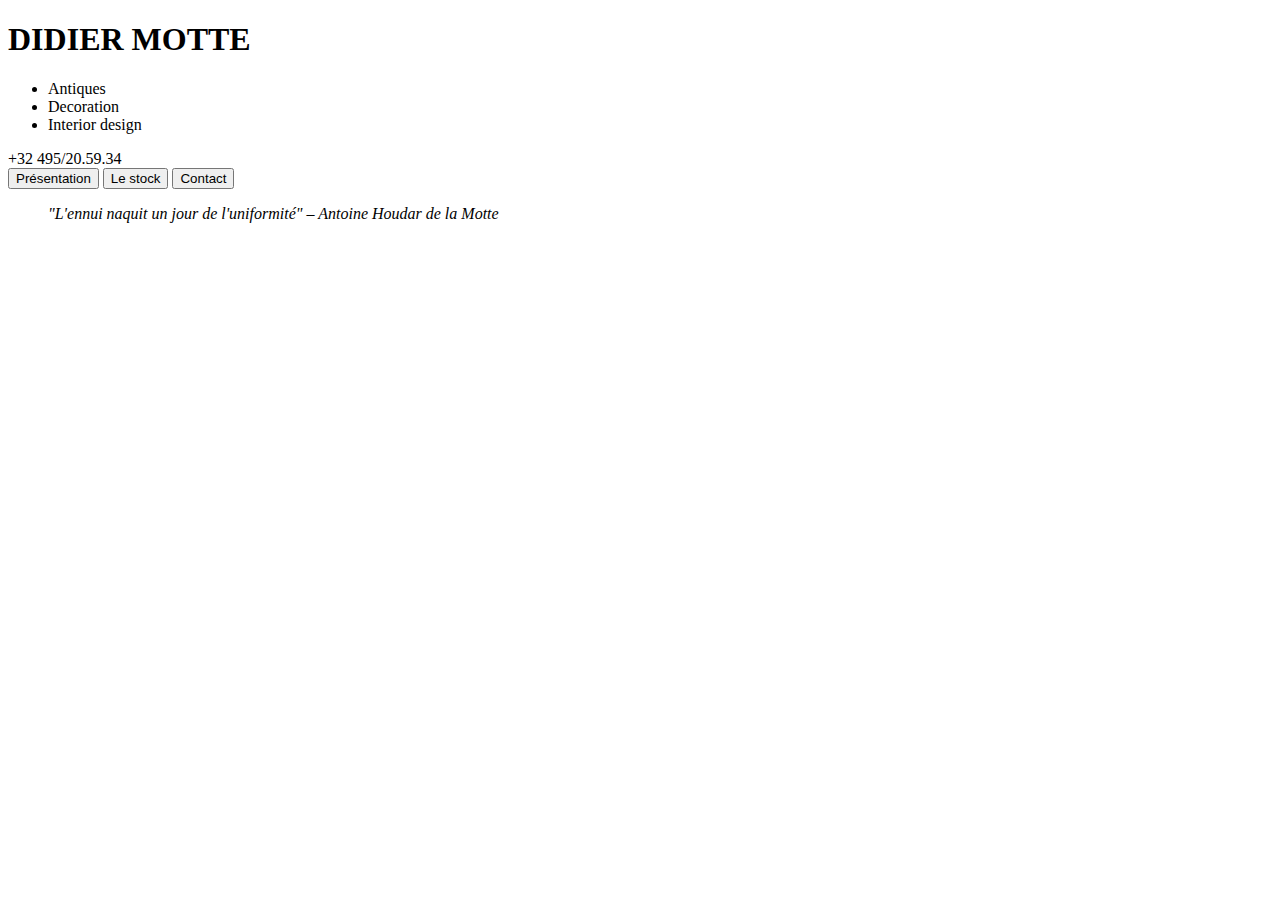
==== index.html @ cdcd1338 "changement index.html" ====
<!DOCTYPE html>
<html>
<head>
	<title>Antiquités, Décorations, Belgique — Didier Motte – Antiquités, Décoration</title>
	<meta charset="utf-8"/>
	<meta name="viewport" content="width=device-width, initial-scale=1" />
	<link rel="stylesheet" href="../css/reset.css" />
	<link rel="stylesheet" href="../css/style.css" />
	<link rel="shortcut icon" href="" type="image/x-icon">
	<link rel="icon" href="" type="image/x-icon">
</head>
	<body>
		<div id="background" class="image_1">
		<div id="Vcard">
			<div id="image_oeil" a href="#"></div>
			<h1>DIDIER MOTTE</h1>
			<ul>
				<li>Antiques</li>
				<li>Decoration</li>
				<li>Interior design</li>
			</ul>
			<div id='tel'>+32 495/20.59.34</div>
			<button>Présentation</button>
			<button>Le stock</button>
			<button>Contact</button>
		</div>
		</div>
		<div id="background" class="image_1">
			<blockquote>
			<i>"L'ennui naquit un jour de l'uniformité"</i>
			<i>– Antoine Houdar de la Motte</i>
			</blockquote>
		</div>
	</body>
</html>
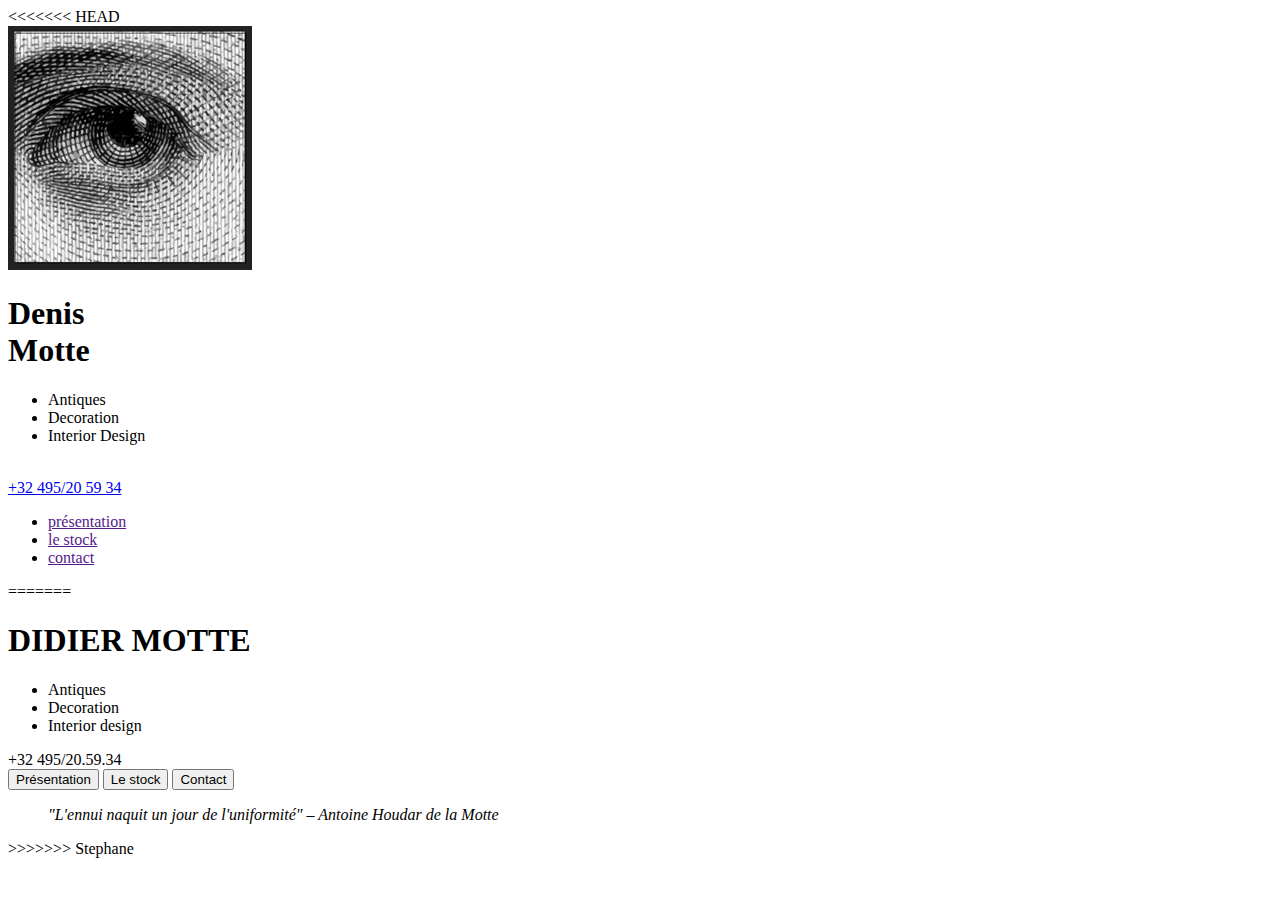
==== commit 0859c1b2: "index.html" ====
--- a/index.html
+++ b/index.html
@@ -9,28 +9,66 @@
 	<link rel="shortcut icon" href="" type="image/x-icon">
 	<link rel="icon" href="" type="image/x-icon">
 </head>
-	<body>
-		<div id="background" class="image_1">
-		<div id="Vcard">
-			<div id="image_oeil" a href="#"></div>
-			<h1>DIDIER MOTTE</h1>
-			<ul>
-				<li>Antiques</li>
-				<li>Decoration</li>
-				<li>Interior design</li>
-			</ul>
-			<div id='tel'>+32 495/20.59.34</div>
-			<button>Présentation</button>
-			<button>Le stock</button>
-			<button>Contact</button>
-		</div>
-		</div>
-		<div id="background" class="image_1">
-			<blockquote>
-			<i>"L'ennui naquit un jour de l'uniformité"</i>
-			<i>– Antoine Houdar de la Motte</i>
-			</blockquote>
-		</div>
-	</body>
+<body>
+<<<<<<< HEAD
+	
+	<div id="contenair" class="maincontenair">
+			
+			<div id="card">
+					<div id="mainlogo">
+						<div class="logo"><img src="Views/css/logoMotte.jpg"alt="logo"></div>
+						<h1 class="maintitle">Denis <br />Motte</h1>
+					</div>
+
+			<div id="maininfo">
+					 <ul class="secondinfo">
+							<li>Antiques</li>
+							<li>Decoration</li>
+							<li>Interior Design</li>
+						</ul>
+					<br />		
+					<a href="dialcall">+32 495/20 59 34</a>
+			</div>
+
+			<div id="product">
+				<ul class="subproduct">
+					<li><a href="">présentation</a></li>
+					<li><a href="">le stock</a></li>
+					<li><a href="">contact</a></li>
+				</ul>
+			</div>
+
+
+
+			<!--end card-->
+			</div>
+<!--end contenair-->
+			</div>
+
+</body>
 </html>
 
+=======
+	<div id="background" class="image_1">
+	<div id="Vcard">
+		<div id="image_oeil" a href="#"></div>
+		<h1>DIDIER MOTTE</h1>
+		<ul>
+			<li>Antiques</li>
+			<li>Decoration</li>
+			<li>Interior design</li>
+		</ul>
+		<div id='tel'>+32 495/20.59.34</div>
+		<button>Présentation</button>
+		<button>Le stock</button>
+		<button>Contact</button>
+	</div>
+	</div>
+	<div id="background" class="image_1">
+		<blockquote>
+		<i>"L'ennui naquit un jour de l'uniformité"</i>
+		<i>– Antoine Houdar de la Motte</i>
+		</blockquote>
+	</div>
+>>>>>>> Stephane
+
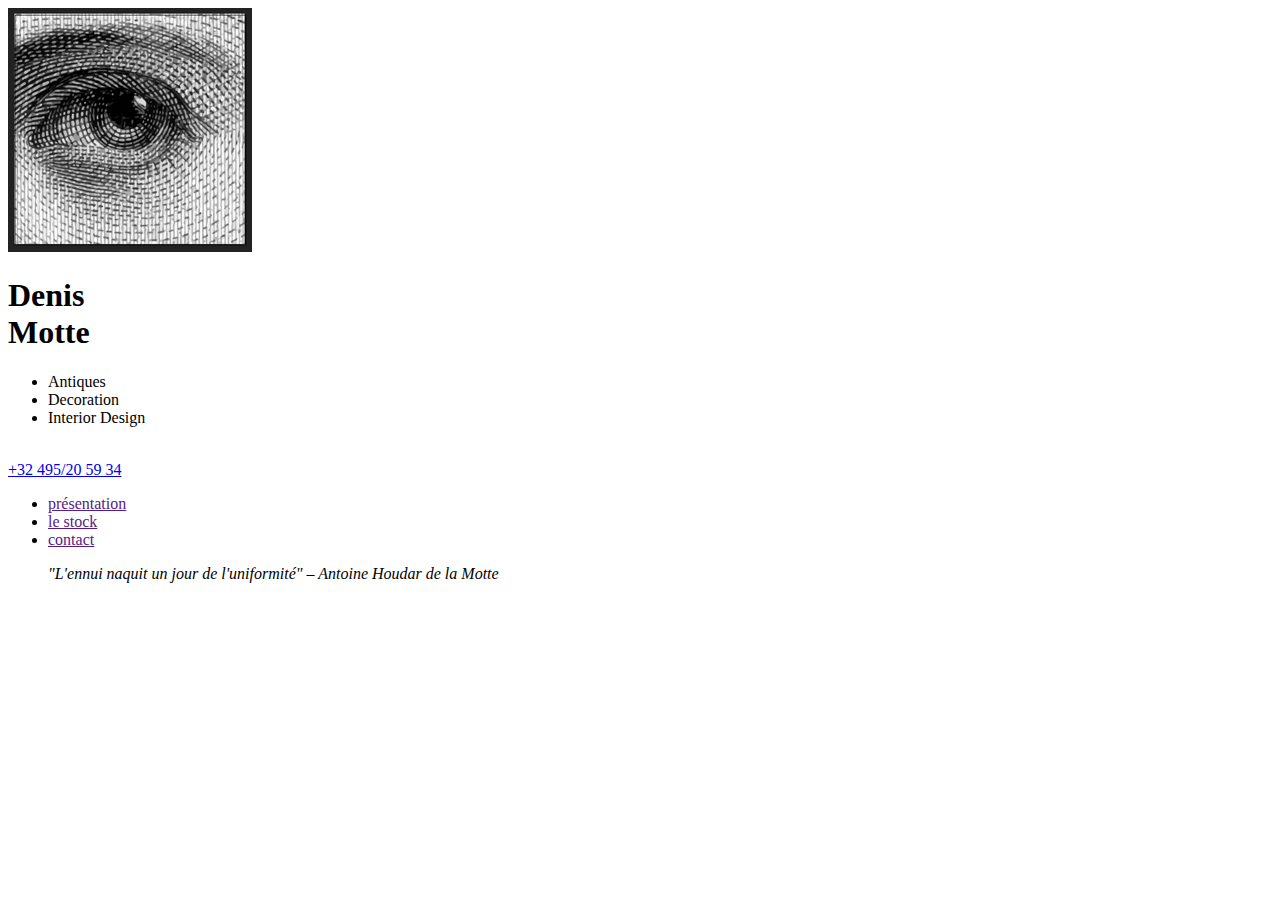
==== commit be5b289b: "mise a jout index.html" ====
--- a/index.html
+++ b/index.html
@@ -4,22 +4,18 @@
 	<title>Antiquités, Décorations, Belgique — Didier Motte – Antiquités, Décoration</title>
 	<meta charset="utf-8"/>
 	<meta name="viewport" content="width=device-width, initial-scale=1" />
-	<link rel="stylesheet" href="../css/reset.css" />
-	<link rel="stylesheet" href="../css/style.css" />
+	<link rel="stylesheet" href="views/css/reset.css" />
+	<link rel="stylesheet" href="views/css/style.css" />
 	<link rel="shortcut icon" href="" type="image/x-icon">
 	<link rel="icon" href="" type="image/x-icon">
 </head>
-<body>
-<<<<<<< HEAD
-	
-	<div id="contenair" class="maincontenair">
-			
+<body>	
+	<div id="contenair" class="maincontenair">			
 			<div id="card">
 					<div id="mainlogo">
 						<div class="logo"><img src="Views/css/logoMotte.jpg"alt="logo"></div>
 						<h1 class="maintitle">Denis <br />Motte</h1>
 					</div>
-
 			<div id="maininfo">
 					 <ul class="secondinfo">
 							<li>Antiques</li>
@@ -29,7 +25,6 @@
 					<br />		
 					<a href="dialcall">+32 495/20 59 34</a>
 			</div>
-
 			<div id="product">
 				<ul class="subproduct">
 					<li><a href="">présentation</a></li>
@@ -37,38 +32,17 @@
 					<li><a href="">contact</a></li>
 				</ul>
 			</div>
-
-
-
 			<!--end card-->
+			</div>
+			<div id="background" class="image_1">
+				<blockquote>
+					<i>"L'ennui naquit un jour de l'uniformité"</i>
+					<i>– Antoine Houdar de la Motte</i>
+				</blockquote>
 			</div>
 <!--end contenair-->
 			</div>
-
 </body>
 </html>
 
-=======
-	<div id="background" class="image_1">
-	<div id="Vcard">
-		<div id="image_oeil" a href="#"></div>
-		<h1>DIDIER MOTTE</h1>
-		<ul>
-			<li>Antiques</li>
-			<li>Decoration</li>
-			<li>Interior design</li>
-		</ul>
-		<div id='tel'>+32 495/20.59.34</div>
-		<button>Présentation</button>
-		<button>Le stock</button>
-		<button>Contact</button>
-	</div>
-	</div>
-	<div id="background" class="image_1">
-		<blockquote>
-		<i>"L'ennui naquit un jour de l'uniformité"</i>
-		<i>– Antoine Houdar de la Motte</i>
-		</blockquote>
-	</div>
->>>>>>> Stephane
 
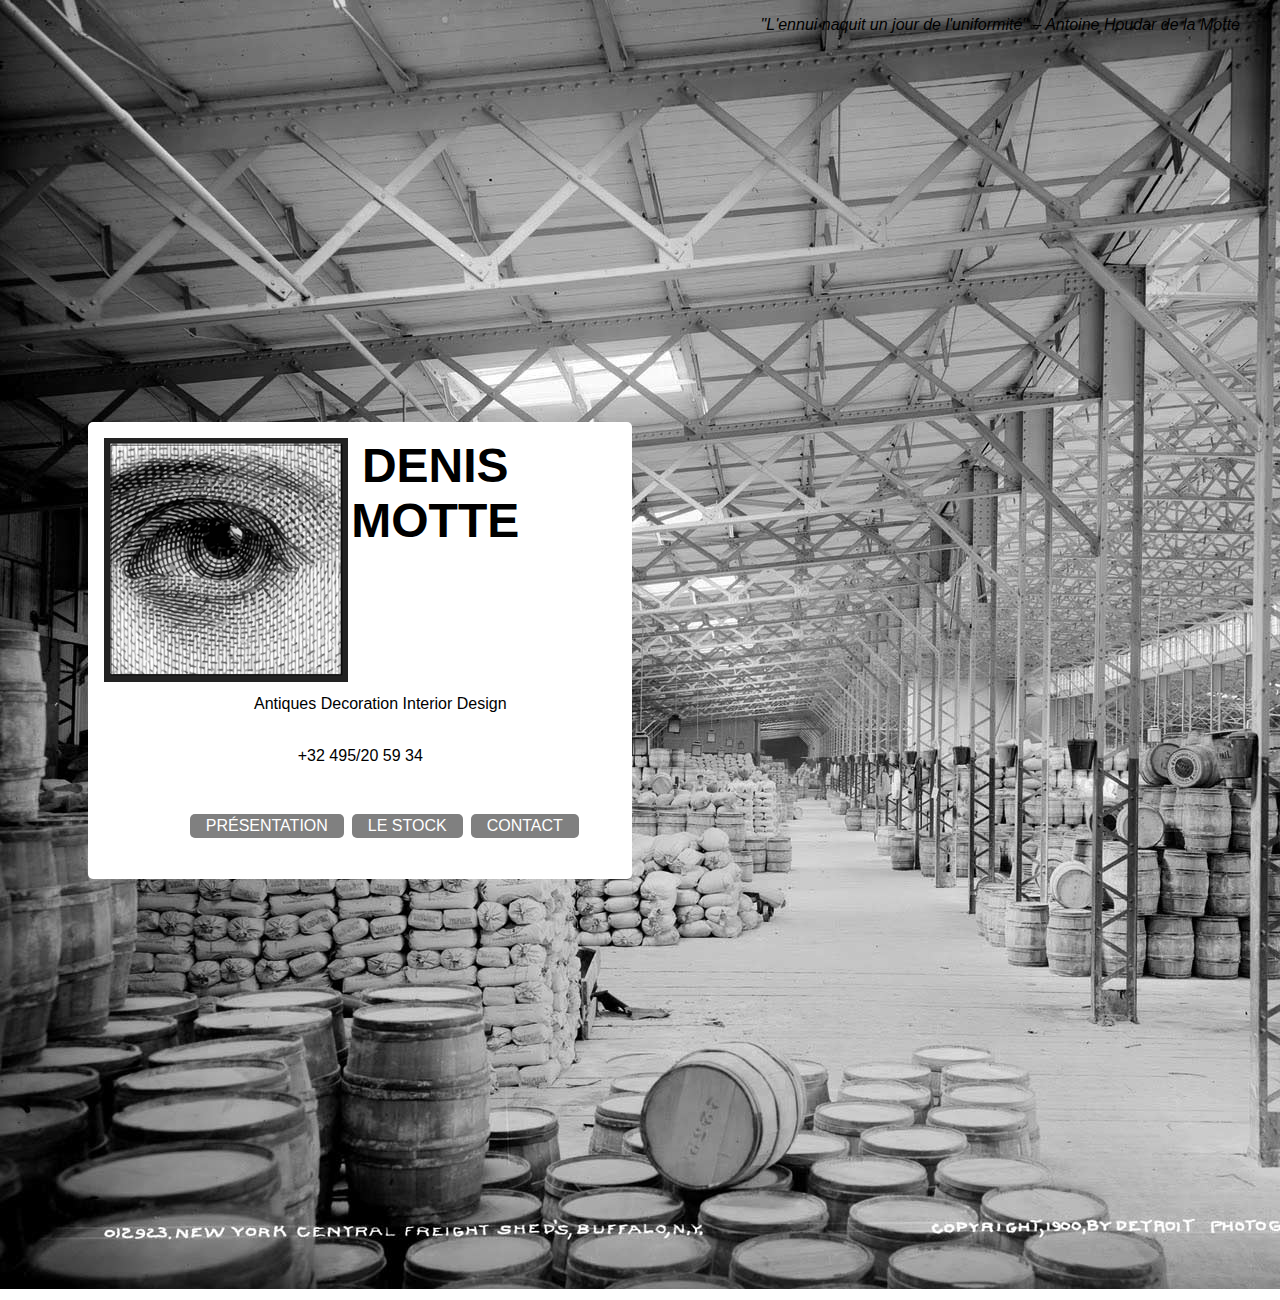
==== commit d2d09631: "Correct index" ====
--- a/index.html
+++ b/index.html
@@ -4,13 +4,13 @@
 	<title>Antiquités, Décorations, Belgique — Didier Motte – Antiquités, Décoration</title>
 	<meta charset="utf-8"/>
 	<meta name="viewport" content="width=device-width, initial-scale=1" />
-	<link rel="stylesheet" href="views/css/reset.css" />
-	<link rel="stylesheet" href="views/css/style.css" />
+	<link rel="stylesheet" href="Views/css/reset.css" />
+	<link rel="stylesheet" href="Views/css/style.css" />
 	<link rel="shortcut icon" href="" type="image/x-icon">
 	<link rel="icon" href="" type="image/x-icon">
 </head>
-<body>	
-	<div id="contenair" class="maincontenair">			
+<body>
+	<div id="contenair" class="maincontenair">
 			<div id="card">
 					<div id="mainlogo">
 						<div class="logo"><img src="Views/css/logoMotte.jpg"alt="logo"></div>
@@ -22,7 +22,7 @@
 							<li>Decoration</li>
 							<li>Interior Design</li>
 						</ul>
-					<br />		
+					<br />
 					<a href="dialcall">+32 495/20 59 34</a>
 			</div>
 			<div id="product">
@@ -44,5 +44,3 @@
 			</div>
 </body>
 </html>
-
-
--- a/Views/css/style.css
+++ b/Views/css/style.css
@@ -0,0 +1,132 @@
+
+body{
+color:#000;
+font-family: "Trebuchet",Arial,sans-serif;
+
+}
+
+a{
+text-decoration: none;
+color:#000;
+}
+
+
+.maincontenair{
+max-width:1500px;
+min-height:1300px;
+background: url(NY_docks_o.jpg)no-repeat;
+display: -webkit-flex; /* Safari */
+-webkit-align-items: flex-start; /* Safari 7.0+ */
+display: flex;
+align-items: flex-start
+}
+
+
+
+#card {
+text-align: center;
+background-color:#fff;
+margin: 0 auto;
+padding: 1em;
+width:40%;
+height:425px;
+border-radius: 5px;
+-webkit-align-self: center; /* Safari 7.0+ */
+align-self: center;
+}
+
+
+
+/*INSIDE CARD*/
+
+#mainlogo {
+width: 100%;
+margin-bottom: 10%;
+}
+
+
+.logo{
+width:150px;
+height:150px;
+float: left;
+}
+
+/* .logo img{
+width:50%;
+height:50%;
+} */
+
+.maintitle {
+font: bold 3em "Trebuchet",Arial,sans-serif;
+text-transform: uppercase;
+/* float:left;
+ */margin:0;
+padding-left:3em;
+padding-bottom: 2em;
+display: block;
+
+}
+
+
+#maininfo{
+margin-top: 10%;
+clear: left;	
+}
+
+
+
+ul.secondinfo {
+list-style-type:circle;
+}
+
+ul.secondinfo li {
+	display: inline-block;
+
+}
+
+#product{
+ padding-top:2em;
+ text-align: center;	
+}
+
+.subproduct {
+display: flex;
+flex-direction:row;
+list-style-type: none;
+ justify-content: center;
+
+}
+
+.subproduct li{
+/* 	display: inline-block;
+	 */	padding-left:0.5em;
+}
+
+.subproduct li a {
+display: block;
+border-radius:5px; 
+line-height: 1.5em;
+background-color: grey;
+text-transform: uppercase;
+text-align: center;
+color: #fff;
+padding-left:1em;
+padding-right: 1em;
+}
+
+
+.subproduct li a:hover {
+border: 1px inset #222;
+background-color:#fff;
+color:#000;
+}
+
+
+
+
+
+.contact {
+float: right;
+width: auto;
+}
+
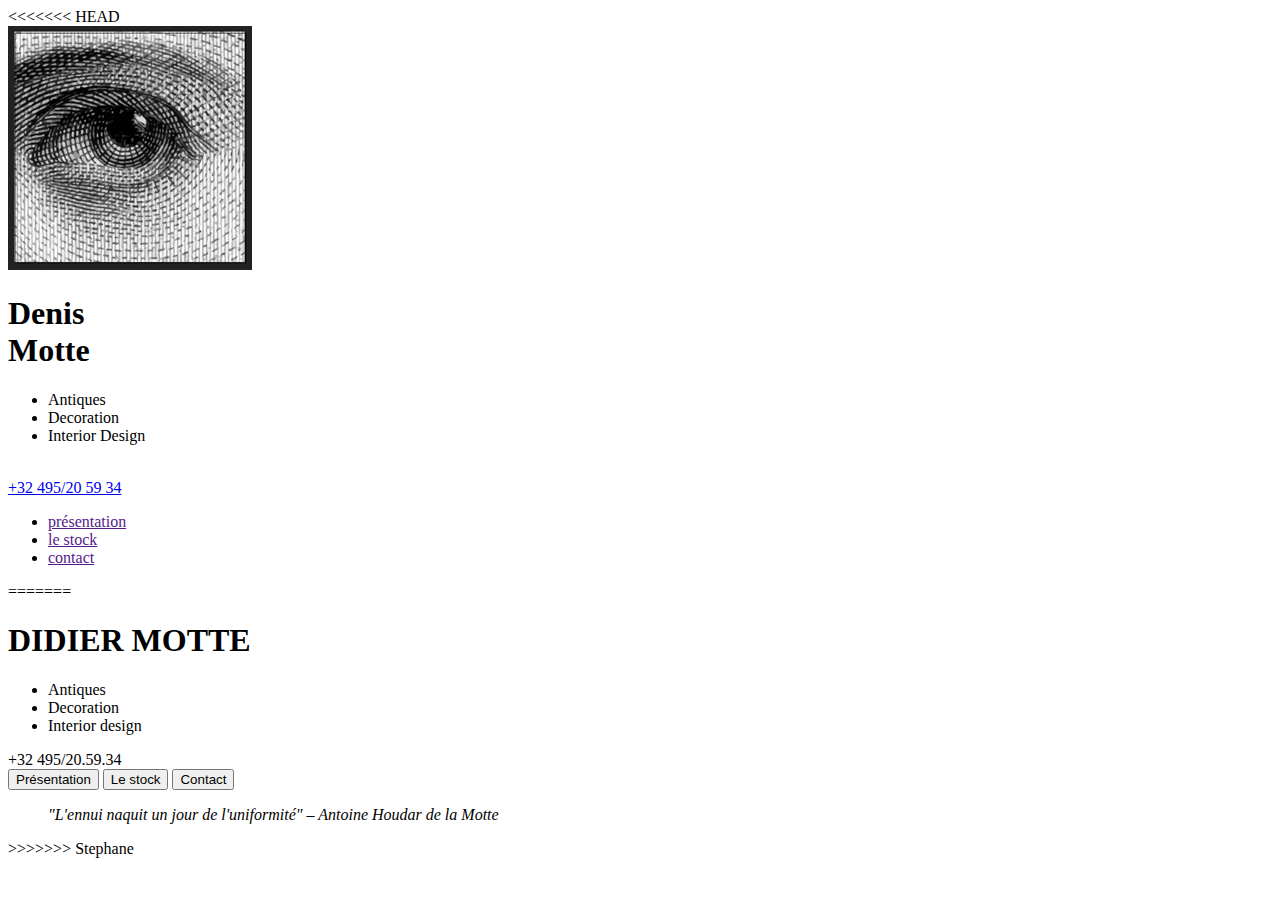
==== commit c09b7711: "update" ====
--- a/index.html
+++ b/index.html
@@ -4,18 +4,22 @@
 	<title>Antiquités, Décorations, Belgique — Didier Motte – Antiquités, Décoration</title>
 	<meta charset="utf-8"/>
 	<meta name="viewport" content="width=device-width, initial-scale=1" />
-	<link rel="stylesheet" href="Views/css/reset.css" />
-	<link rel="stylesheet" href="Views/css/style.css" />
+	<link rel="stylesheet" href="<?= VIEW . 'css/reset.css' ?>">
+	<link rel="stylesheet" href="<?= VIEW . 'style.css' ?>" type= text/css>
 	<link rel="shortcut icon" href="" type="image/x-icon">
 	<link rel="icon" href="" type="image/x-icon">
 </head>
 <body>
+<<<<<<< HEAD
+
 	<div id="contenair" class="maincontenair">
+
 			<div id="card">
 					<div id="mainlogo">
 						<div class="logo"><img src="Views/css/logoMotte.jpg"alt="logo"></div>
 						<h1 class="maintitle">Denis <br />Motte</h1>
 					</div>
+
 			<div id="maininfo">
 					 <ul class="secondinfo">
 							<li>Antiques</li>
@@ -25,6 +29,7 @@
 					<br />
 					<a href="dialcall">+32 495/20 59 34</a>
 			</div>
+
 			<div id="product">
 				<ul class="subproduct">
 					<li><a href="">présentation</a></li>
@@ -32,15 +37,37 @@
 					<li><a href="">contact</a></li>
 				</ul>
 			</div>
+
+
+
 			<!--end card-->
-			</div>
-			<div id="background" class="image_1">
-				<blockquote>
-					<i>"L'ennui naquit un jour de l'uniformité"</i>
-					<i>– Antoine Houdar de la Motte</i>
-				</blockquote>
 			</div>
 <!--end contenair-->
 			</div>
+
 </body>
 </html>
+
+=======
+	<div id="background" class="image_1">
+	<div id="Vcard">
+		<div id="image_oeil" a href="#"></div>
+		<h1>DIDIER MOTTE</h1>
+		<ul>
+			<li>Antiques</li>
+			<li>Decoration</li>
+			<li>Interior design</li>
+		</ul>
+		<div id='tel'>+32 495/20.59.34</div>
+		<button>Présentation</button>
+		<button>Le stock</button>
+		<button>Contact</button>
+	</div>
+	</div>
+	<div id="background" class="image_1">
+		<blockquote>
+		<i>"L'ennui naquit un jour de l'uniformité"</i>
+		<i>– Antoine Houdar de la Motte</i>
+		</blockquote>
+	</div>
+>>>>>>> Stephane
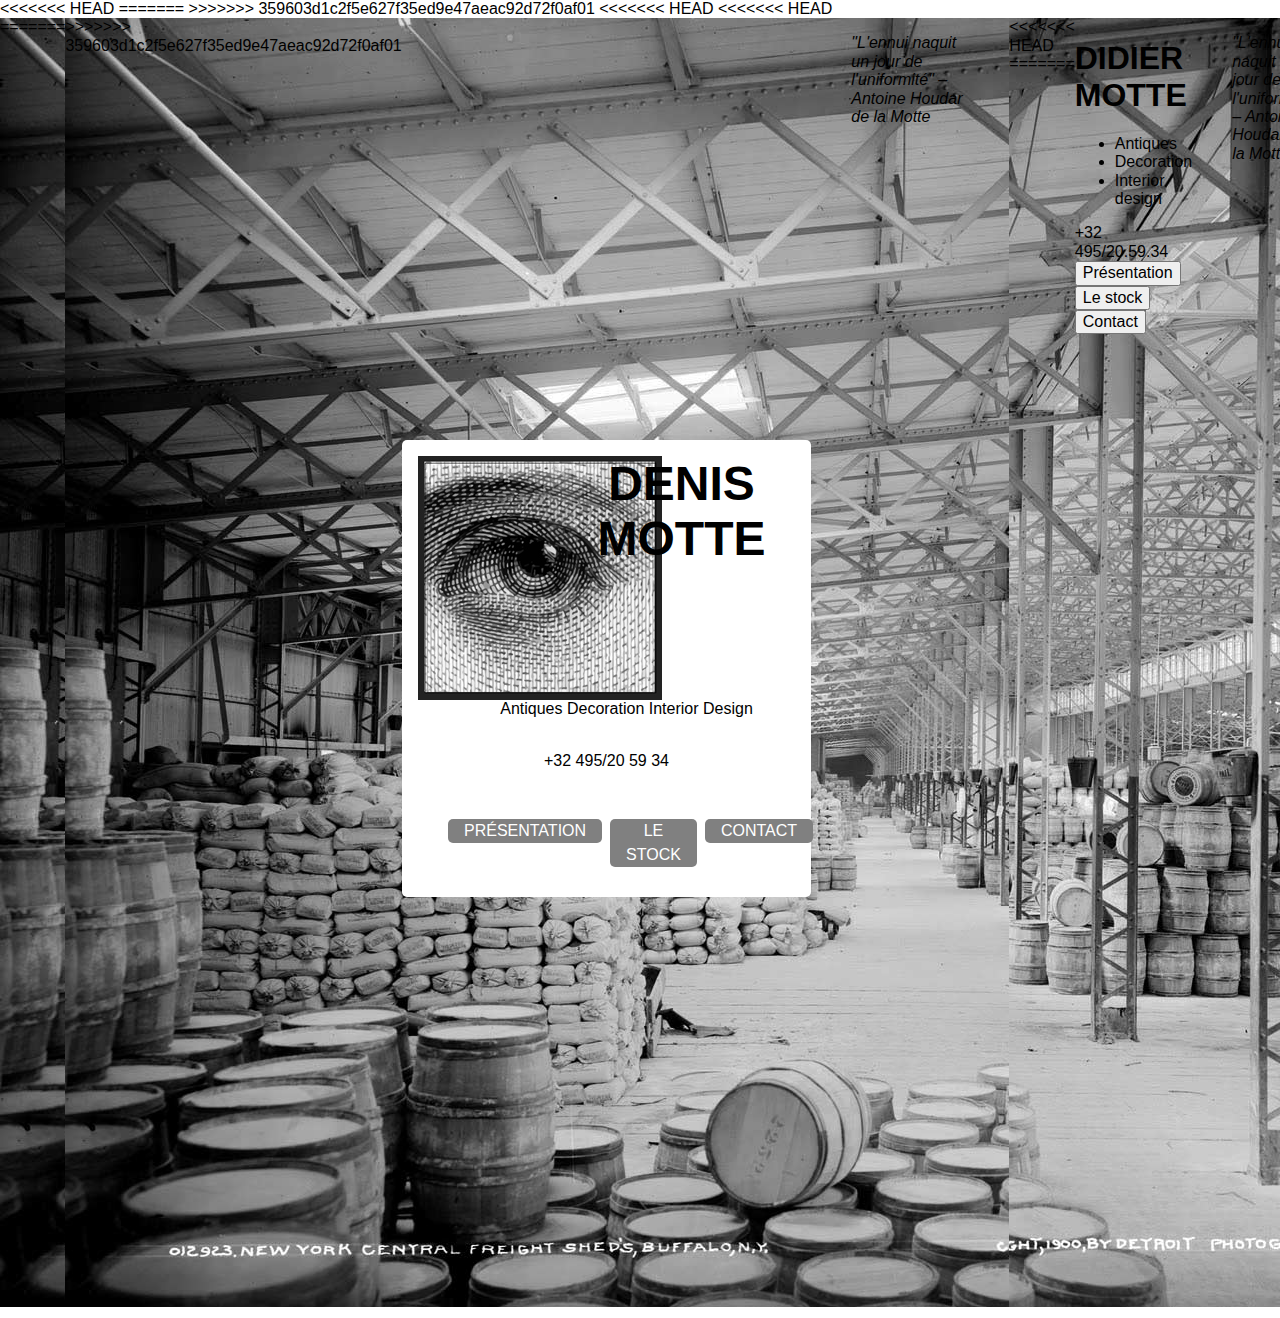
==== commit e64f45b5: "machin" ====
--- a/index.html
+++ b/index.html
@@ -4,22 +4,30 @@
 	<title>Antiquités, Décorations, Belgique — Didier Motte – Antiquités, Décoration</title>
 	<meta charset="utf-8"/>
 	<meta name="viewport" content="width=device-width, initial-scale=1" />
+<<<<<<< HEAD
 	<link rel="stylesheet" href="<?= VIEW . 'css/reset.css' ?>">
 	<link rel="stylesheet" href="<?= VIEW . 'style.css' ?>" type= text/css>
+=======
+	<link rel="stylesheet" href="Views/css/reset.css" />
+	<link rel="stylesheet" href="Views/css/style.css" />
+>>>>>>> 359603d1c2f5e627f35ed9e47aeac92d72f0af01
 	<link rel="shortcut icon" href="" type="image/x-icon">
 	<link rel="icon" href="" type="image/x-icon">
 </head>
 <body>
 <<<<<<< HEAD
+<<<<<<< HEAD
 
 	<div id="contenair" class="maincontenair">
 
+=======
+	<div id="contenair" class="maincontenair">
+>>>>>>> 359603d1c2f5e627f35ed9e47aeac92d72f0af01
 			<div id="card">
 					<div id="mainlogo">
 						<div class="logo"><img src="Views/css/logoMotte.jpg"alt="logo"></div>
 						<h1 class="maintitle">Denis <br />Motte</h1>
 					</div>
-
 			<div id="maininfo">
 					 <ul class="secondinfo">
 							<li>Antiques</li>
@@ -29,7 +37,6 @@
 					<br />
 					<a href="dialcall">+32 495/20 59 34</a>
 			</div>
-
 			<div id="product">
 				<ul class="subproduct">
 					<li><a href="">présentation</a></li>
@@ -37,16 +44,19 @@
 					<li><a href="">contact</a></li>
 				</ul>
 			</div>
-
-
-
 			<!--end card-->
+			</div>
+			<div id="background" class="image_1">
+				<blockquote>
+					<i>"L'ennui naquit un jour de l'uniformité"</i>
+					<i>– Antoine Houdar de la Motte</i>
+				</blockquote>
 			</div>
 <!--end contenair-->
 			</div>
-
 </body>
 </html>
+<<<<<<< HEAD
 
 =======
 	<div id="background" class="image_1">
@@ -71,3 +81,5 @@
 		</blockquote>
 	</div>
 >>>>>>> Stephane
+=======
+>>>>>>> 359603d1c2f5e627f35ed9e47aeac92d72f0af01
--- a/Views/css/style.css
+++ b/Views/css/style.css
@@ -0,0 +1,132 @@
+
+body{
+color:#000;
+font-family: "Trebuchet",Arial,sans-serif;
+
+}
+
+a{
+text-decoration: none;
+color:#000;
+}
+
+
+.maincontenair{
+max-width:1500px;
+min-height:1300px;
+background: url(NY_docks_o.jpg)no-repeat;
+display: -webkit-flex; /* Safari */
+-webkit-align-items: flex-start; /* Safari 7.0+ */
+display: flex;
+align-items: flex-start
+}
+
+
+
+#card {
+text-align: center;
+background-color:#fff;
+margin: 0 auto;
+padding: 1em;
+width:40%;
+height:425px;
+border-radius: 5px;
+-webkit-align-self: center; /* Safari 7.0+ */
+align-self: center;
+}
+
+
+
+/*INSIDE CARD*/
+
+#mainlogo {
+width: 100%;
+margin-bottom: 10%;
+}
+
+
+.logo{
+width:150px;
+height:150px;
+float: left;
+}
+
+/* .logo img{
+width:50%;
+height:50%;
+} */
+
+.maintitle {
+font: bold 3em "Trebuchet",Arial,sans-serif;
+text-transform: uppercase;
+/* float:left;
+ */margin:0;
+padding-left:3em;
+padding-bottom: 2em;
+display: block;
+
+}
+
+
+#maininfo{
+margin-top: 10%;
+clear: left;
+}
+
+
+
+ul.secondinfo {
+list-style-type:circle;
+}
+
+ul.secondinfo li {
+	display: inline-block;
+
+}
+
+#product{
+ padding-top:2em;
+ text-align: center;
+}
+
+.subproduct {
+display: flex;
+flex-direction:row;
+list-style-type: none;
+ justify-content: center;
+
+}
+
+.subproduct li{
+/* 	display: inline-block;
+	 */	padding-left:0.5em;
+}
+
+.subproduct li a {
+display: block;
+border-radius:5px;
+line-height: 1.5em;
+background-color: grey;
+text-transform: uppercase;
+text-align: center;
+color: #fff;
+padding-left:1em;
+padding-right: 1em;
+}
+
+
+.subproduct li a:hover {
+border: 1px inset #222;
+background-color:#fff;
+color:#000;
+}
+
+
+
+
+
+
+.contact {
+float: right;
+width: auto;
+}
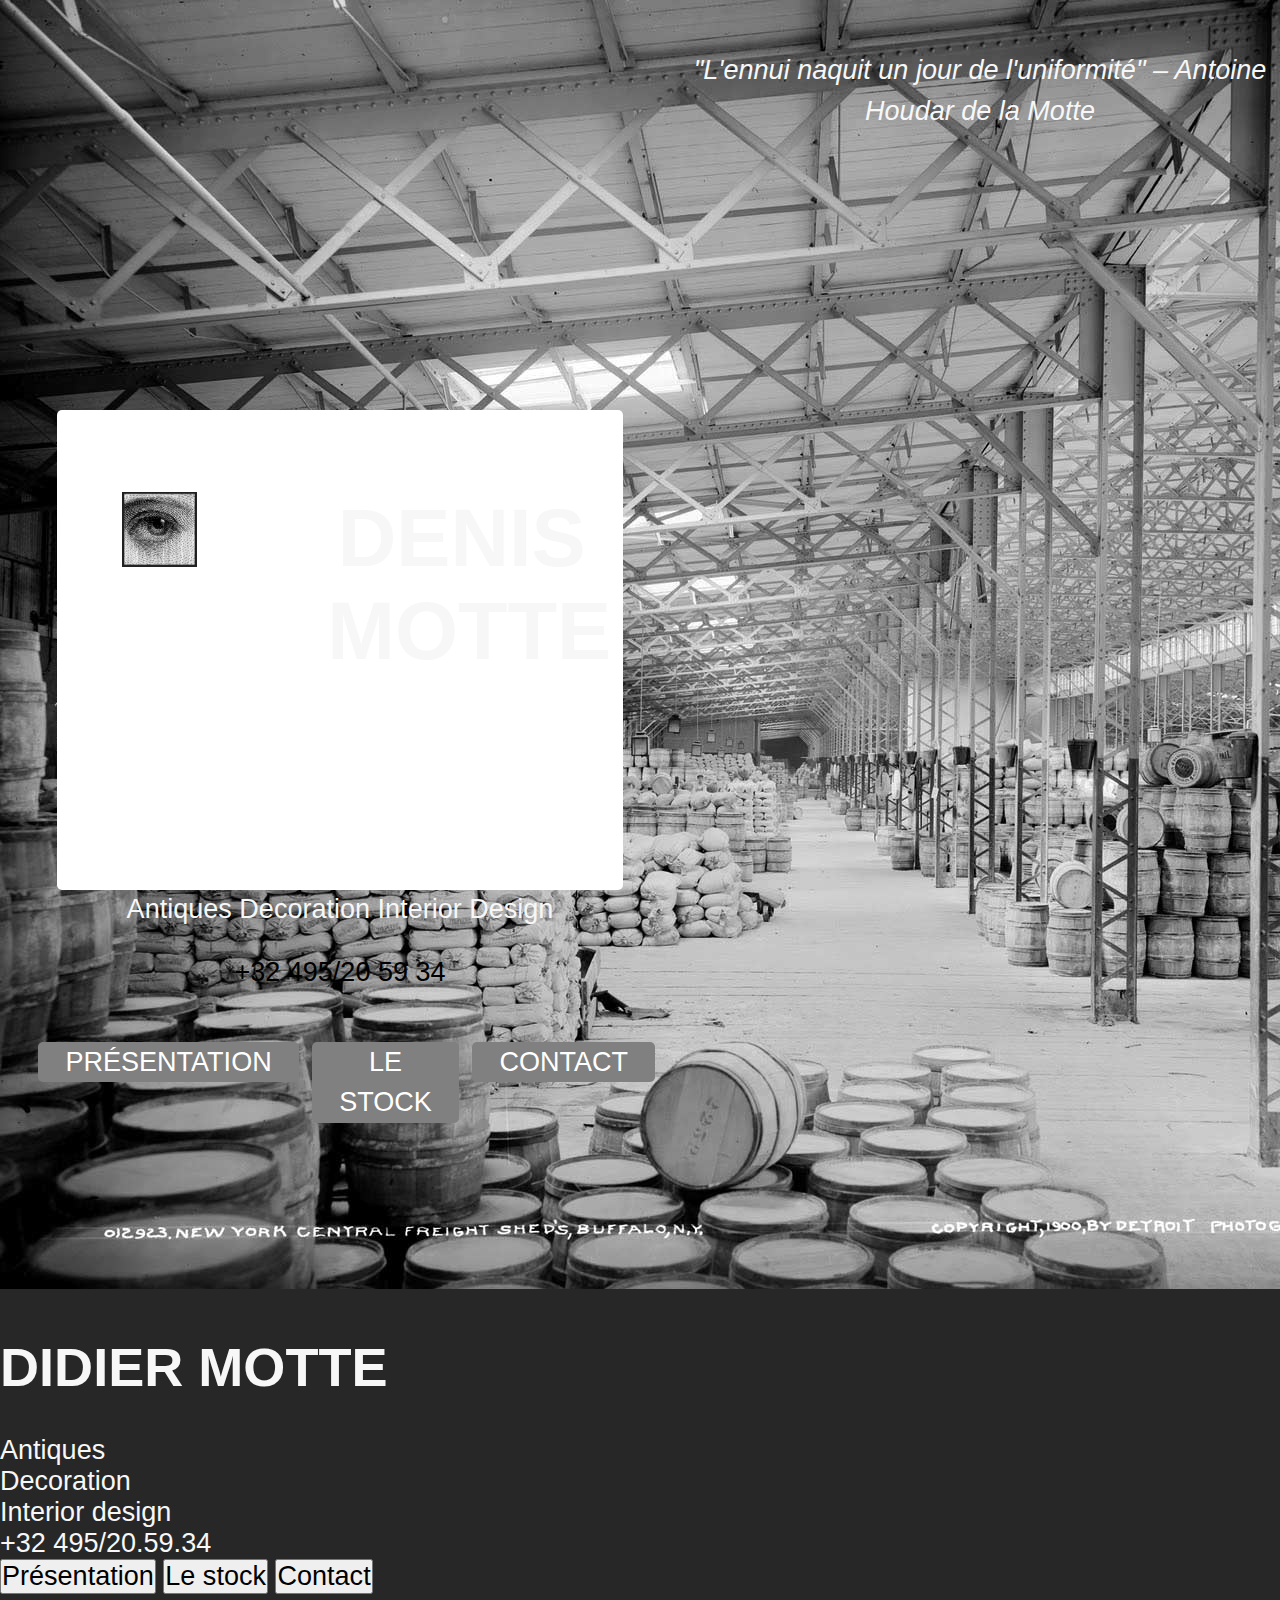
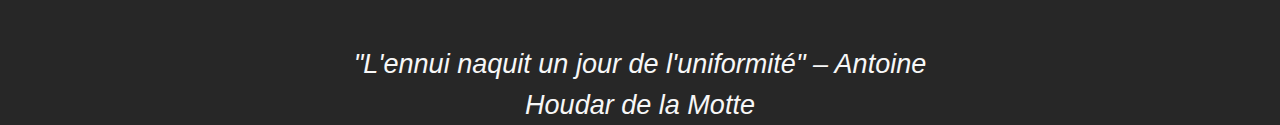
==== commit f61d3639: "test" ====
--- a/index.html
+++ b/index.html
@@ -4,25 +4,15 @@
 	<title>Antiquités, Décorations, Belgique — Didier Motte – Antiquités, Décoration</title>
 	<meta charset="utf-8"/>
 	<meta name="viewport" content="width=device-width, initial-scale=1" />
-<<<<<<< HEAD
-	<link rel="stylesheet" href="<?= VIEW . 'css/reset.css' ?>">
-	<link rel="stylesheet" href="<?= VIEW . 'style.css' ?>" type= text/css>
-=======
 	<link rel="stylesheet" href="Views/css/reset.css" />
 	<link rel="stylesheet" href="Views/css/style.css" />
->>>>>>> 359603d1c2f5e627f35ed9e47aeac92d72f0af01
+
 	<link rel="shortcut icon" href="" type="image/x-icon">
 	<link rel="icon" href="" type="image/x-icon">
 </head>
 <body>
-<<<<<<< HEAD
-<<<<<<< HEAD
 
 	<div id="contenair" class="maincontenair">
-
-=======
-	<div id="contenair" class="maincontenair">
->>>>>>> 359603d1c2f5e627f35ed9e47aeac92d72f0af01
 			<div id="card">
 					<div id="mainlogo">
 						<div class="logo"><img src="Views/css/logoMotte.jpg"alt="logo"></div>
@@ -56,9 +46,6 @@
 			</div>
 </body>
 </html>
-<<<<<<< HEAD
-
-=======
 	<div id="background" class="image_1">
 	<div id="Vcard">
 		<div id="image_oeil" a href="#"></div>
@@ -80,6 +67,3 @@
 		<i>– Antoine Houdar de la Motte</i>
 		</blockquote>
 	</div>
->>>>>>> Stephane
-=======
->>>>>>> 359603d1c2f5e627f35ed9e47aeac92d72f0af01
--- a/Views/css/style.css
+++ b/Views/css/style.css
@@ -1,132 +1,254 @@
-
-body{
-color:#000;
-font-family: "Trebuchet",Arial,sans-serif;
-
-}
-
-a{
-text-decoration: none;
-color:#000;
-}
-
-
-.maincontenair{
-max-width:1500px;
-min-height:1300px;
-background: url(NY_docks_o.jpg)no-repeat;
-display: -webkit-flex; /* Safari */
--webkit-align-items: flex-start; /* Safari 7.0+ */
-display: flex;
-align-items: flex-start
-}
-
-
-
-#card {
-text-align: center;
-background-color:#fff;
-margin: 0 auto;
-padding: 1em;
-width:40%;
-height:425px;
-border-radius: 5px;
--webkit-align-self: center; /* Safari 7.0+ */
-align-self: center;
-}
-
-
-
-/*INSIDE CARD*/
-
-#mainlogo {
-width: 100%;
-margin-bottom: 10%;
-}
-
-
-.logo{
-width:150px;
-height:150px;
-float: left;
-}
-
-/* .logo img{
-width:50%;
-height:50%;
-} */
-
-.maintitle {
-font: bold 3em "Trebuchet",Arial,sans-serif;
-text-transform: uppercase;
-/* float:left;
- */margin:0;
-padding-left:3em;
-padding-bottom: 2em;
-display: block;
-
-}
-
-
-#maininfo{
-margin-top: 10%;
-clear: left;
-}
-
-
-
-ul.secondinfo {
-list-style-type:circle;
-}
-
-ul.secondinfo li {
-	display: inline-block;
-
-}
-
-#product{
- padding-top:2em;
- text-align: center;
-}
-
-.subproduct {
-display: flex;
-flex-direction:row;
-list-style-type: none;
- justify-content: center;
-
-}
-
-.subproduct li{
-/* 	display: inline-block;
-	 */	padding-left:0.5em;
-}
-
-.subproduct li a {
-display: block;
-border-radius:5px;
-line-height: 1.5em;
-background-color: grey;
-text-transform: uppercase;
-text-align: center;
-color: #fff;
-padding-left:1em;
-padding-right: 1em;
-}
-
-
-.subproduct li a:hover {
-border: 1px inset #222;
-background-color:#fff;
-color:#000;
-}
-
-
-
-
-
-
-.contact {
-float: right;
-width: auto;
-}
+/*---- Body ----*/
+
+	body{
+		-webkit-overflow-scrolling:touch;
+		color:#f7f7f7;
+		background:#272727;
+	}
+
+	html,body{
+		height:100%;
+		padding:0;
+		margin:0;
+	}
+
+	.maincontenair{
+		max-width:1500px;
+		min-height:1300px;
+		background: url(NY_docks_o.jpg)no-repeat;
+		display: -webkit-flex; 
+		-webkit-align-items: flex-start; 
+		display: flex;
+		align-items: flex-start;
+	}
+
+/*---- Général ----*/
+	*{
+		font-size:1.3rem;
+		font-family:"Lato","Open Sans", sans-serif;
+		-webkit-font-smoothing:antialiased;
+		margin:0;
+		padding:0;
+	}
+
+	a{
+		text-decoration: none;
+		color:#000;
+	}
+
+	p{
+		line-height:1.5;
+	}
+	
+	footer, header, nav, section{
+		display:block;
+	}
+
+/*---- Header ----*/
+
+	
+
+/*---- Citation ----*/
+
+blockquote{
+	text-align:center;
+	margin:50px auto;
+	color: #f7f7f7;
+	font-style:italic;
+	width:auto;
+	max-width:600px;
+	line-height:1.5;
+	display:block;	
+}
+
+/*---- Footer ----*/
+
+	
+
+
+/*---- Page Accueil ----*/
+/*---- Vcard ----*/
+
+	#card {
+		text-align: center;
+		background-color:#fff;
+		margin: 0 auto;
+		padding: 1em;
+		width:40%;
+		height:425px;
+		border-radius: 5px;
+		-webkit-align-self: center; /* Safari 7.0+ */
+		align-self: center;
+	}
+
+	#mainlogo {
+		width: 100%;
+		margin-bottom: 10%;
+	}
+
+	.logo{
+		width:150px;
+		height:150px;
+		float: left;
+	}
+
+	.logo img{
+		width:50%;
+		height:50%;
+	}
+
+	.maintitle {
+		font: bold 3em "Trebuchet",Arial,sans-serif;
+		text-transform: uppercase;
+		padding-left:3em;
+		padding-bottom: 2em;
+		display: block;
+	}
+
+	#maininfo{
+		margin-top: 10%;
+		clear: left;	
+	}
+
+	ul.secondinfo {
+		list-style-type:circle;
+	}
+
+	ul.secondinfo li {
+		display: inline-block;
+	}
+
+	#product{
+		 padding-top:2em;
+		 text-align: center;	
+	}
+
+	.subproduct {
+		display: flex;
+		flex-direction:row;
+		list-style-type: none;
+	 	justify-content: center;
+	}
+
+	.subproduct li{
+		display: inline-block;
+		padding-left:0.5em;
+	}
+
+	.subproduct li a {
+		display: block;
+		border-radius:5px; 
+		line-height: 1.5em;
+		background-color: grey;
+		text-transform: uppercase;
+		text-align: center;
+		color: #fff;
+		padding-left:1em;
+		padding-right: 1em;
+	}
+
+	.subproduct li a:hover {
+		border: 1px inset #222;
+		background-color:#fff;
+		color:#000;
+	}
+
+	.contact {
+		float: right;
+		width: auto;
+	}
+
+
+/*---- Page 404 ----*/
+
+/*---- wrap ----*/
+	.wrap-404
+		{
+			width:70%;
+			margin:5.2% auto 4% auto;
+		}
+/*---- logo ----*/
+	.logo-404
+	{
+		padding: 1em;
+		text-align: center;
+		padding: 1% 1% 5% 1%;
+	}
+	.logo-404 h1{
+		display: block;
+		padding: 2em 0em;
+	}
+	.logo-404 span{
+		font-size: 2em;
+		color:#fff;
+	}
+	.logo-404 span img{
+		width:40px;
+		height: 40px;
+		vertical-align:bottom;
+		margin: 0px 10px;
+	}
+
+/*********Media Queries************/
+
+@media only screen and (max-width: 768px)
+{
+	.wrap-404 {
+		width: 80%;
+	}	
+	.logo-404 img {
+		width: 315px;
+	}
+}
+@media only screen and (max-width: 640px)
+{
+	.maincontainer{
+		background-position:center-bottom;
+		background-attachment: fixed;
+		background-repeat:no-repeat;
+		background-size:cover;
+	}
+	.wrap-404 {
+		width: 85%;
+	}	
+	.logo-404 {
+		padding: 1% 1% 12% 1%;
+	}
+	.logo-404 img {
+		width: 300px;
+	}
+}
+@media only screen and (max-width: 480px)
+{
+	.wrap-404 {
+		width: 90%;
+	}	
+	.logo-404 {
+		padding: 1% 1% 12% 1%;
+	}
+	.logo-404 span {
+		font-size: 1.6em;
+	}
+	.logo-404 img {
+		width: 270px;
+	}
+}
+@media only screen and (max-width: 320px)
+{
+	.wrap-404 {
+		width: 90%;
+	}	
+	.logo-404 {
+		padding: 1% 1% 12% 1%;
+	}
+
+	.logo-404 span {
+		font-size: 1.4em;
+	}
+	.logo-404 span img {
+	vertical-align: middle;
+	}
+	.logo-404 img {
+		width: 200px;
+	}
+}